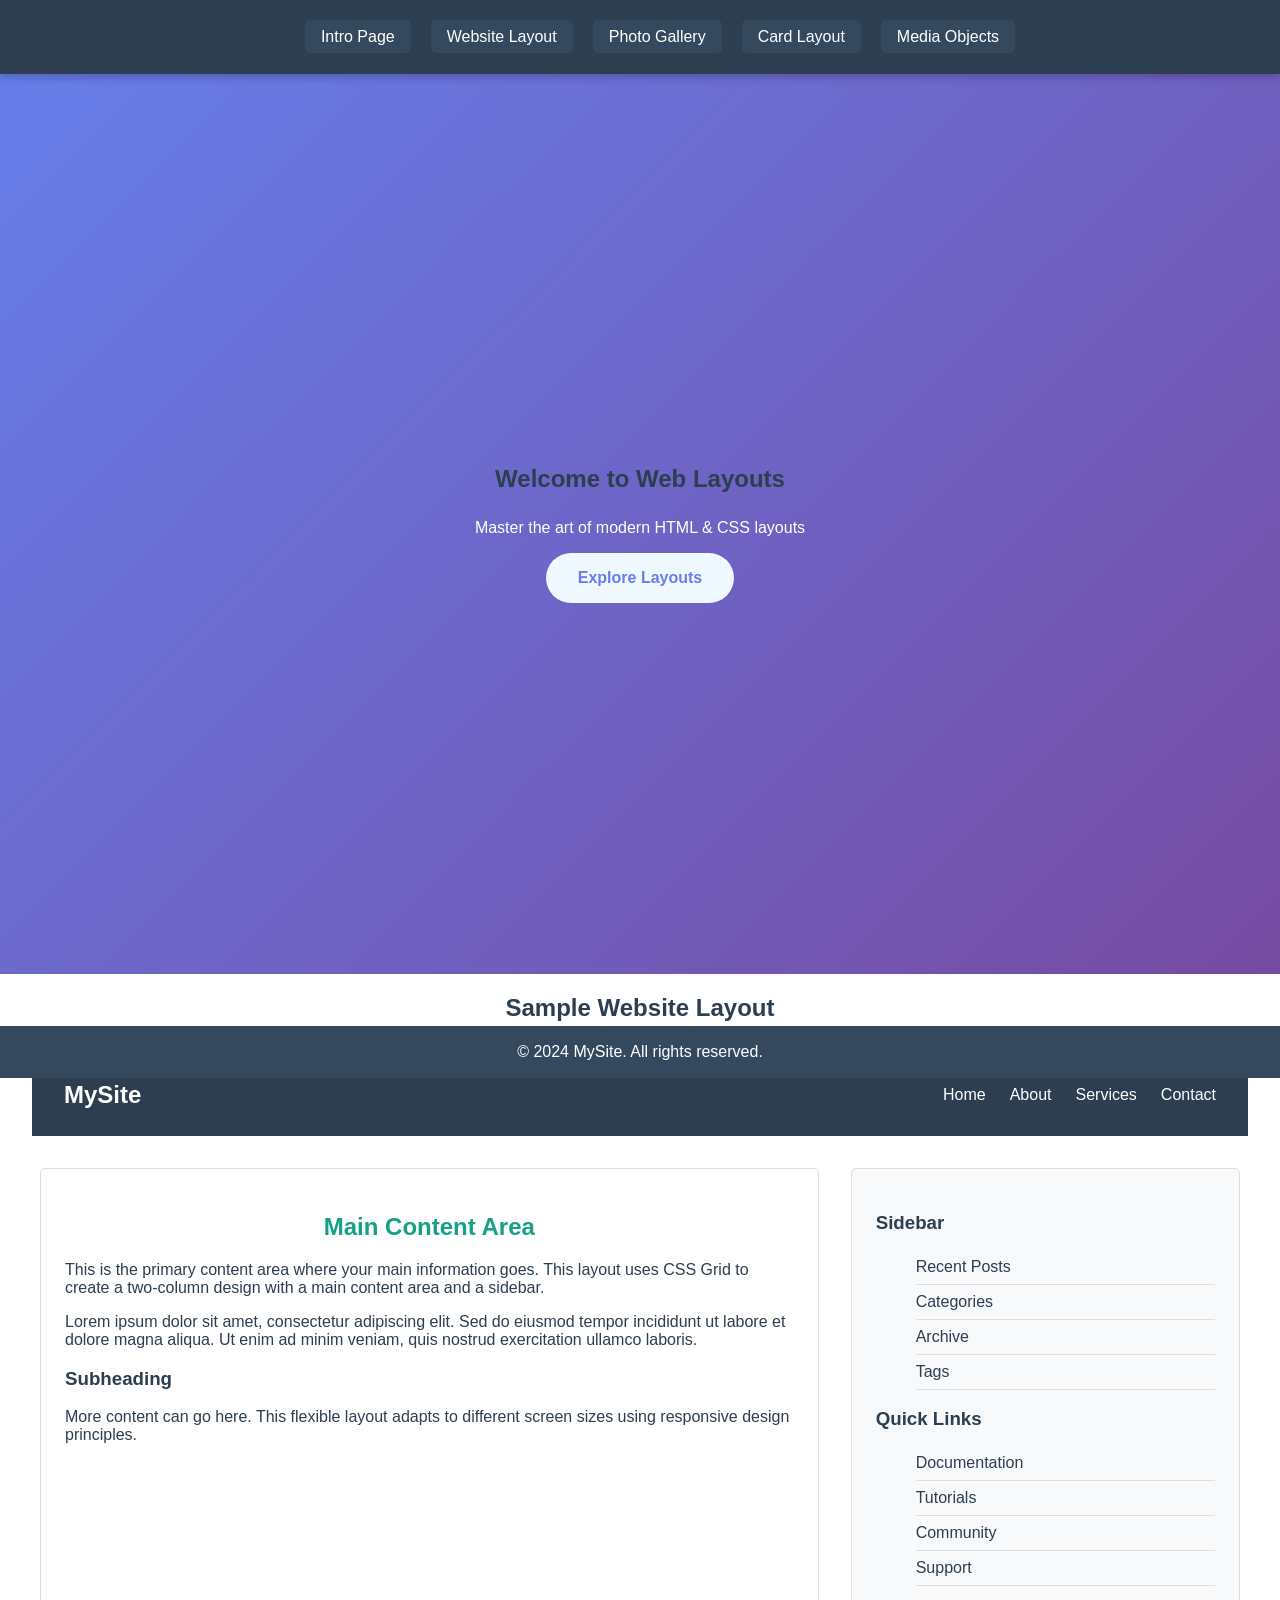
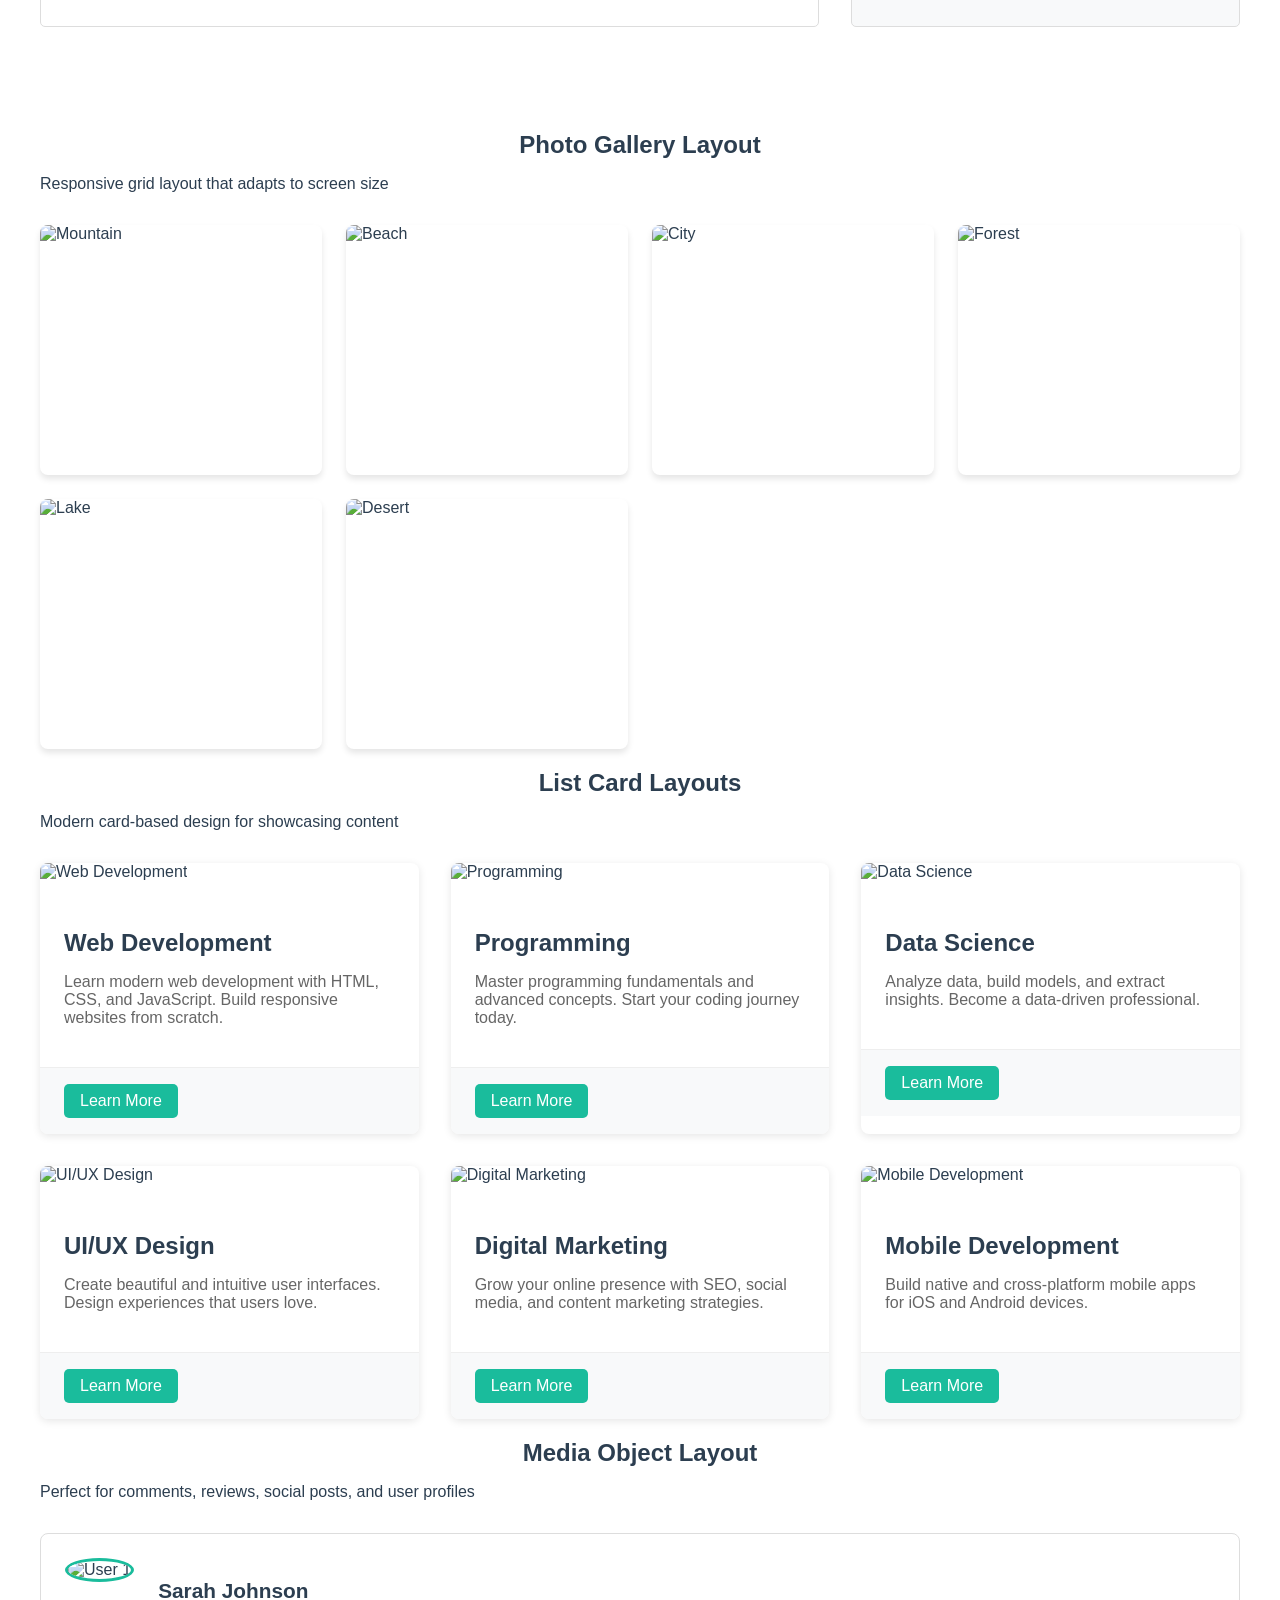
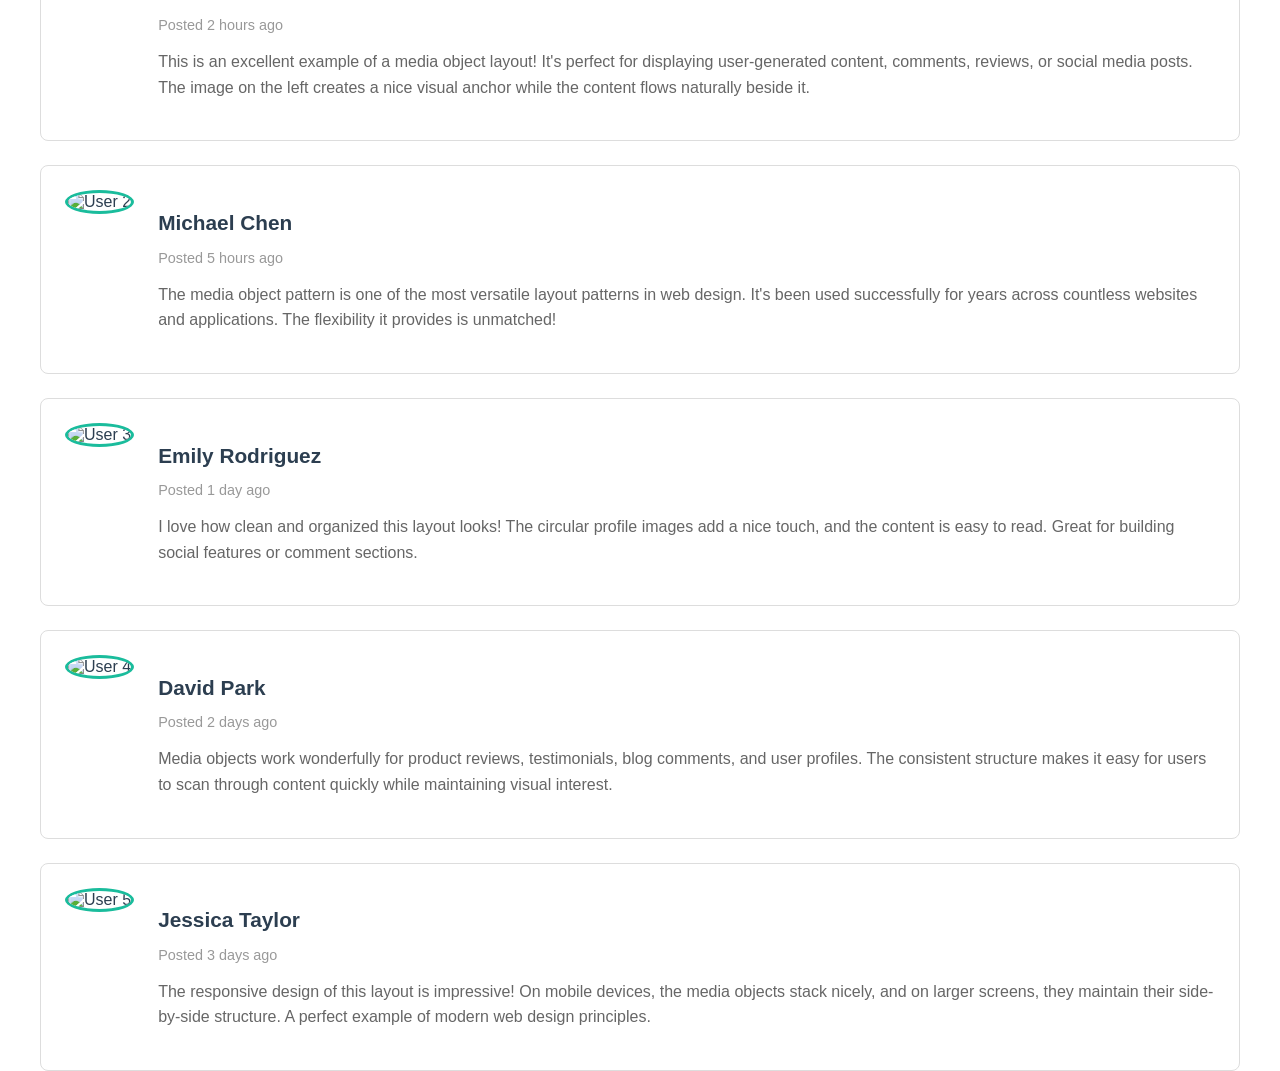
==== html/index.html @ 833ec226 "[Jay]: feat(ui): add initial index.html page" ====
<!DOCTYPE html>
<html lang="en">

<head>
    <meta charset="UTF-8">
    <meta name="viewport" content="width=device-width, initial-scale=1.0">
    <title>GEHYD</title>
    <link rel="stylesheet" href="../css/style.css">
</head>

<body>
    <nav class="navbar"> <!-- <div class="logo">GEHYD</div> -->
        <ul class="nav-links">
            <li><a href="#intro">Intro Page</a></li>
            <li><a href="#website">Website Layout</a></li>
            <li><a href="#gallery">Photo Gallery</a></li>
            <li><a href="#cards">Card Layout</a></li>
            <li><a href="#media">Media Objects</a></li>
        </ul>
    </nav> <!--1. For Intro. Page -->
    <section id="intro" class="intro">
        <h1>Welcome to Web Layouts</h1>
        <p>Master the art of modern HTML & CSS layouts</p> <a href="#website" class="btn">Explore Layouts</a>
    </section> <!--2. For Website Layout -->
    <section id="website" class="website-layout">
        <h1 class="sample-website-heading">Sample Website Layout</h1>
        <div class="site-header">
            <div class="container">
                <div class="logo">MySite</div>
                <nav>
                    <ul>
                        <li><a href="#home">Home</a></li>
                        <li><a href="#about">About</a></li>
                        <li><a href="#services">Services</a></li>
                        <li><a href="#contact">Contact</a></li>
                    </ul>
                </nav>
            </div>
        </div>
        <div class="container">
            <div class="layout-grid">
                <div class="main-content">
                    <h2>Main Content Area</h2>
                    <p>This is the primary content area where your main information goes. This layout uses CSS Grid to
                        create a two-column design with a main content area and a sidebar.</p>
                    <p>Lorem ipsum dolor sit amet, consectetur adipiscing elit. Sed do eiusmod tempor incididunt ut
                        labore et dolore magna aliqua. Ut enim ad minim veniam, quis nostrud exercitation ullamco
                        laboris.</p>
                    <h3>Subheading</h3>
                    <p>More content can go here. This flexible layout adapts to different screen sizes using responsive
                        design principles.</p>
                </div>
                <aside class="sidebar">
                    <h3>Sidebar</h3>
                    <ul>
                        <li>Recent Posts</li>
                        <li>Categories</li>
                        <li>Archive</li>
                        <li>Tags</li>
                    </ul>
                    <h3>Quick Links</h3>
                    <ul>
                        <li>Documentation</li>
                        <li>Tutorials</li>
                        <li>Community</li>
                        <li>Support</li>
                    </ul>
                </aside>
            </div>
        </div>
        <footer class="site-footer">
            <p>&copy; 2024 MySite. All rights reserved.</p>
        </footer>
    </section> <!-- 3. PHOTO GALLERY LAYOUT -->
    <section id="gallery">
        <div class="container">
            <h1>Photo Gallery Layout</h1>
            <p>Responsive grid layout that adapts to screen size</p>
            <div class="photo-gallery">
                <div class="gallery-item"> <img src="https://images.unsplash.com/photo-1506905925346-21bda4d32df4?w=500"
                        alt="Mountain">
                    <div class="gallery-overlay">
                        <h3>Mountain Peak</h3>
                        <p>Breathtaking views</p>
                    </div>
                </div>
                <div class="gallery-item"> <img src="https://images.unsplash.com/photo-1507525428034-b723cf961d3e?w=500"
                        alt="Beach">
                    <div class="gallery-overlay">
                        <h3>Beach Paradise</h3>
                        <p>Tropical escape</p>
                    </div>
                </div>
                <div class="gallery-item"> <img src="https://images.unsplash.com/photo-1511884642898-4c92249e20b6?w=500"
                        alt="City">
                    <div class="gallery-overlay">
                        <h3>City Lights</h3>
                        <p>Urban landscape</p>
                    </div>
                </div>
                <div class="gallery-item"> <img src="https://images.unsplash.com/photo-1441974231531-c6227db76b6e?w=500"
                        alt="Forest">
                    <div class="gallery-overlay">
                        <h3>Forest Trail</h3>
                        <p>Nature walk</p>
                    </div>
                </div>
                <div class="gallery-item"> <img src="https://images.unsplash.com/photo-1469474968028-56623f02e42e?w=500"
                        alt="Lake">
                    <div class="gallery-overlay">
                        <h3>Calm Lake</h3>
                        <p>Peaceful waters</p>
                    </div>
                </div>
                <div class="gallery-item"> <img src="https://images.unsplash.com/photo-1501785888041-af3ef285b470?w=500"
                        alt="Desert">
                    <div class="gallery-overlay">
                        <h3>Desert Sunset</h3>
                        <p>Golden hour</p>
                    </div>
                </div>
            </div>
        </div>
    </section> <!-- 4. LIST CARD LAYOUTS -->
    <section id="cards">
        <div class="container">
            <h1>List Card Layouts</h1>
            <p>Modern card-based design for showcasing content</p>
            <div class="card-list">
                <article class="card"> <img src="https://images.unsplash.com/photo-1498050108023-c5249f4df085?w=500"
                        class="card-image" alt="Web Development">
                    <div class="card-content">
                        <h3 class="card-title">Web Development</h3>
                        <p class="card-text">Learn modern web development with HTML, CSS, and JavaScript. Build
                            responsive websites from scratch.</p>
                    </div>
                    <div class="card-footer"> <a href="#" class="card-btn">Learn More</a> </div>
                </article>
                <article class="card"> <img src="https://images.unsplash.com/photo-1517694712202-14dd9538aa97?w=500"
                        class="card-image" alt="Programming">
                    <div class="card-content">
                        <h3 class="card-title">Programming</h3>
                        <p class="card-text">Master programming fundamentals and advanced concepts. Start your coding
                            journey today.</p>
                    </div>
                    <div class="card-footer"> <a href="#" class="card-btn">Learn More</a> </div>
                </article>
                <article class="card"> <img src="https://images.unsplash.com/photo-1460925895917-afdab827c52f?w=500"
                        class="card-image" alt="Data Science">
                    <div class="card-content">
                        <h3 class="card-title">Data Science</h3>
                        <p class="card-text">Analyze data, build models, and extract insights. Become a data-driven
                            professional.</p>
                    </div>
                    <div class="card-footer"> <a href="#" class="card-btn">Learn More</a> </div>
                </article>
                <article class="card"> <img src="https://images.unsplash.com/photo-1558655146-9f40138edfeb?w=500"
                        class="card-image" alt="UI/UX Design">
                    <div class="card-content">
                        <h3 class="card-title">UI/UX Design</h3>
                        <p class="card-text">Create beautiful and intuitive user interfaces. Design experiences that
                            users love.</p>
                    </div>
                    <div class="card-footer"> <a href="#" class="card-btn">Learn More</a> </div>
                </article>
                <article class="card"> <img src="https://images.unsplash.com/photo-1551288049-bebda4e38f71?w=500"
                        class="card-image" alt="Digital Marketing">
                    <div class="card-content">
                        <h3 class="card-title">Digital Marketing</h3>
                        <p class="card-text">Grow your online presence with SEO, social media, and content marketing
                            strategies.</p>
                    </div>
                    <div class="card-footer"> <a href="#" class="card-btn">Learn More</a> </div>
                </article>
                <article class="card"> <img src="https://images.unsplash.com/photo-1516321318423-f06f85e504b3?w=500"
                        class="card-image" alt="Mobile Development">
                    <div class="card-content">
                        <h3 class="card-title">Mobile Development</h3>
                        <p class="card-text">Build native and cross-platform mobile apps for iOS and Android devices.
                        </p>
                    </div>
                    <div class="card-footer"> <a href="#" class="card-btn">Learn More</a> </div>
                </article>
            </div>
        </div>
    </section> <!-- 5. MEDIA OBJECT LAYOUT -->
    <section id="media">
        <div class="container">
            <h1>Media Object Layout</h1>
            <p>Perfect for comments, reviews, social posts, and user profiles</p>
            <div class="media-object-list">
                <article class="media-object">
                    <div class="media-left"> <img src="https://i.pravatar.cc/100?img=1" alt="User 1"> </div>
                    <div class="media-body">
                        <h3 class="media-heading">Sarah Johnson</h3>
                        <p class="media-meta">Posted 2 hours ago</p>
                        <p class="media-text">This is an excellent example of a media object layout! It's perfect for
                            displaying user-generated content, comments, reviews, or social media posts. The image on
                            the left creates a nice visual anchor while the content flows naturally beside it.</p>
                    </div>
                </article>
                <article class="media-object">
                    <div class="media-left"> <img src="https://i.pravatar.cc/100?img=2" alt="User 2"> </div>
                    <div class="media-body">
                        <h3 class="media-heading">Michael Chen</h3>
                        <p class="media-meta">Posted 5 hours ago</p>
                        <p class="media-text">The media object pattern is one of the most versatile layout patterns in
                            web design. It's been used successfully for years across countless websites and
                            applications. The flexibility it provides is unmatched!</p>
                    </div>
                </article>
                <article class="media-object">
                    <div class="media-left"> <img src="https://i.pravatar.cc/100?img=3" alt="User 3"> </div>
                    <div class="media-body">
                        <h3 class="media-heading">Emily Rodriguez</h3>
                        <p class="media-meta">Posted 1 day ago</p>
                        <p class="media-text">I love how clean and organized this layout looks! The circular profile
                            images add a nice touch, and the content is easy to read. Great for building social features
                            or comment sections.</p>
                    </div>
                </article>
                <article class="media-object">
                    <div class="media-left"> <img src="https://i.pravatar.cc/100?img=4" alt="User 4"> </div>
                    <div class="media-body">
                        <h3 class="media-heading">David Park</h3>
                        <p class="media-meta">Posted 2 days ago</p>
                        <p class="media-text">Media objects work wonderfully for product reviews, testimonials, blog
                            comments, and user profiles. The consistent structure makes it easy for users to scan
                            through content quickly while maintaining visual interest.</p>
                    </div>
                </article>
                <article class="media-object">
                    <div class="media-left"> <img src="https://i.pravatar.cc/100?img=5" alt="User 5"> </div>
                    <div class="media-body">
                        <h3 class="media-heading">Jessica Taylor</h3>
                        <p class="media-meta">Posted 3 days ago</p>
                        <p class="media-text">The responsive design of this layout is impressive! On mobile devices, the
                            media objects stack nicely, and on larger screens, they maintain their side-by-side
                            structure. A perfect example of modern web design principles.</p>
                    </div>
                </article>
            </div>
        </div>
    </section>
</body>

</html>
---- css/style.css ----
/* Global styles */
body {
    font-family: 'Segoe UI', Arial, sans-serif;
    margin: 0;
    /* background: linear-gradient(-45deg, #3498db, #9b59b6, #f39c12, #2ecc71); */
    background-size: 400% 400%;
    animation: gradientBG 12s ease infinite;
    color: #2c3e50;
}

@keyframes gradientBG {
    0% {
        background-position: 0% 50%;
    }

    50% {
        background-position: 100% 50%;
    }

    100% {
        background-position: 0% 50%;
    }
}

/* Animate headings */
h1 {
    animation: slideIn 2s ease-in-out;
    color: #2c3e50;
    text-align: center;
    margin-bottom: 10px;
}

h2 {
    animation: fadeIn 3s ease-in;
    color: #16a085;
    text-align: center;
    margin-bottom: 20px;
}

@keyframes slideIn {
    from {
        transform: translateX(-100%);
        opacity: 0;
    }

    to {
        transform: translateX(0);
        opacity: 1;
    }
}

@keyframes fadeIn {
    from {
        opacity: 0;
    }

    to {
        opacity: 1;
    }
}

*/

/* Highlighted span glow */
span {
    animation: glow 2s infinite alternate;
}


/* Navbar container */
.navbar {
    display: flex;
    justify-content: center;
    align-items: center;
    background: #2c3e50;
    padding: 12px 20px;
    color: white;
    position: sticky;
    top: 0;
    z-index: 1000;
    box-shadow: 0 4px 8px rgba(0, 0, 0, 0.2);
}


/* Navigation links */
.nav-links {
    list-style: none;
    display: flex;
    gap: 20px;
}

.nav-links li a {
    text-decoration: none;
    color: white;
    font-weight: 500;
    transition: color 0.3s ease, transform 0.3s ease;
}

.navbar a {
    color: white;
    text-decoration: none;
    padding: 0.5rem 1rem;
    background: #34495e;
    border-radius: 5px;
    transition: background 0.3s;
}


.nav-links li a:hover {
    color: #282827;
    background: #1abc9c;
    transform: scale(1.1);
}


/* Responsive design */
@media (max-width: 768px) {
    .nav-links {
        display: none;
        flex-direction: column;
        background: #2c3e50;
        position: absolute;
        top: 60px;
        right: 20px;
        padding: 10px;
        border-radius: 8px;
        box-shadow: 0 4px 8px rgba(0, 0, 0, 0.3);
    }

    .nav-links.active {
        display: flex;
    }

    .hamburger {
        display: block;
    }
}

/* For intro-page */
.intro {
    background: linear-gradient(135deg, #667eea 0%, #764ba2 100%);
    color: white;
    display: flex;
    flex-direction: column;
    justify-content: center;
    align-items: center;
    text-align: center;
    min-height: 100vh;
}

.intro .btn {
    color: #667eea;
    padding: 1rem 2rem;
    font-weight: bold;
    text-decoration: none;
    border-radius: 50px;
    transition: transform 0.3s;
    animation: fadeInUp 1.5s;
    background-color: aliceblue;
}

.intro .btn:hover {
    transform: scale(1.1);
}

@keyframes fadeInDown {
    from {
        opacity: 0;
        transform: translateY(-20px);
    }

    to {
        opacity: 1;
        transform: translateY(0);
    }
}

@keyframes fadeInUp {
    from {
        opacity: 0;
        transform: translateY(20px);
    }

    to {
        opacity: 1;
        transform: translateY(0);
    }
}



/* For Website Layout  */
.website-layout {
    background: white;
}

.site-header {
    background: #2c3e50;
    color: white;
    padding: 1rem;
    margin: 2rem;
}

.site-header .container {
    display: flex;
    justify-content: space-between;
    align-items: center;
    max-width: 1200px;
    margin: 0 auto;
}

.site-header .logo {
    font-size: 1.5rem;
    font-weight: bold;
}

.site-header nav ul {
    list-style: none;
    display: flex;
    gap: 1.5rem;
}

.site-header nav a {
    color: white;
    text-decoration: none;
}

.site-header nav a:hover {
    color: #1abc9c;
}

.container {
    max-width: 1200px;
    margin: 0 auto;
    padding: 0 1rem;
}

.layout-grid {
    display: grid;
    grid-template-columns: 2fr 1fr;
    gap: 2rem;
    margin-bottom: 2rem;
}

.main-content {
    background: white;
    padding: 1.5rem;
    border: 1px solid #ddd;
    border-radius: 5px;
}

.sidebar {
    background: #f8f9fa;
    padding: 1.5rem;
    border: 1px solid #ddd;
    border-radius: 5px;
}

.sidebar h3 {
    margin-bottom: 1rem;
    color: #2c3e50;
}

.sidebar ul {
    list-style: none;
}

.sidebar li {
    padding: 0.5rem 0;
    border-bottom: 1px solid #ddd;
}

.site-footer {
    background: #34495e;
    color: white;
    padding: 1px;
    bottom: 0;
    position: sticky;
    text-align: center;
    margin-top: 2rem;
}



/* 3. PHOTO GALLERY LAYOUT */
.photo-gallery {
    display: grid;
    grid-template-columns: repeat(auto-fit, minmax(250px, 1fr));
    gap: 1.5rem;
    margin-top: 2rem;
}

.gallery-item {
    position: relative;
    overflow: hidden;
    border-radius: 8px;
    box-shadow: 0 4px 6px rgba(0, 0, 0, 0.1);
    transition: transform 0.3s;
}

.gallery-item:hover {
    transform: translateY(-5px);
    box-shadow: 0 8px 12px rgba(0, 0, 0, 0.2);
}

.gallery-item img {
    width: 100%;
    height: 250px;
    object-fit: cover;
    display: block;
}

.gallery-overlay {
    position: absolute;
    bottom: 0;
    left: 0;
    right: 0;
    background: linear-gradient(to top, rgba(0, 0, 0, 0.8), transparent);
    color: white;
    padding: 1rem;
    transform: translateY(100%);
    transition: transform 0.3s;
}

.gallery-item:hover .gallery-overlay {
    transform: translateY(0);
}

/* 4. LIST CARD LAYOUTS */

.card-list {
    display: grid;
    grid-template-columns: repeat(auto-fit, minmax(300px, 1fr));
    gap: 2rem;
    margin-top: 2rem;
}

.card {
    background: white;
    border-radius: 8px;
    overflow: hidden;
    box-shadow: 0 2px 8px rgba(0, 0, 0, 0.1);
    transition: all 0.3s;
}

.card:hover {
    box-shadow: 0 8px 16px rgba(0, 0, 0, 0.2);
    transform: translateY(-5px);
}

.card-image {
    width: 100%;
    height: 200px;
    object-fit: cover;
}

.card-content {
    padding: 1.5rem;
}

.card-title {
    font-size: 1.5rem;
    margin-bottom: 0.5rem;
    color: #2c3e50;
}

.card-text {
    color: #666;
    margin-bottom: 1rem;
}

.card-footer {
    padding: 1rem 1.5rem;
    background: #f8f9fa;
    border-top: 1px solid #eee;
}

.card-btn {
    display: inline-block;
    padding: 0.5rem 1rem;
    background: #1abc9c;
    color: white;
    text-decoration: none;
    border-radius: 5px;
    transition: background 0.3s;
}

.card-btn:hover {
    background: #16a085;
}

/* 5. MEDIA OBJECT LAYOUT */
.media-object-list {
    display: flex;
    flex-direction: column;
    gap: 1.5rem;
    margin-top: 2rem;
}

.media-object {
    display: flex;
    gap: 1.5rem;
    padding: 1.5rem;
    background: white;
    border: 1px solid #ddd;
    border-radius: 8px;
    transition: all 0.3s;
}

.media-object:hover {
    box-shadow: 0 4px 12px rgba(0, 0, 0, 0.1);
}

.media-left {
    flex-shrink: 0;
}

.media-left img {
    width: 100px;
    height: 100px;
    object-fit: cover;
    border-radius: 50%;
    border: 3px solid #1abc9c;
}

.media-body {
    flex: 1;
}

.media-heading {
    font-size: 1.3rem;
    margin-bottom: 0.5rem;
    color: #2c3e50;
}

.media-meta {
    color: #999;
    font-size: 0.9rem;
    margin-bottom: 0.5rem;
}

.media-text {
    color: #666;
    line-height: 1.6;
}

/* Responsive Design */
@media (max-width: 768px) {
    .layout-grid {
        grid-template-columns: 1fr;
    }

    .site-header .container {
        flex-direction: column;
        gap: 1rem;
    }

    .site-header nav ul {
        flex-direction: column;
        gap: 0.5rem;
    }

    .intro-page h1 {
        font-size: 2rem;
    }

    .intro-page p {
        font-size: 1.2rem;
    }

    .media-object {
        flex-direction: column;
    }

    .media-left img {
        width: 80px;
        height: 80px;
    }
}
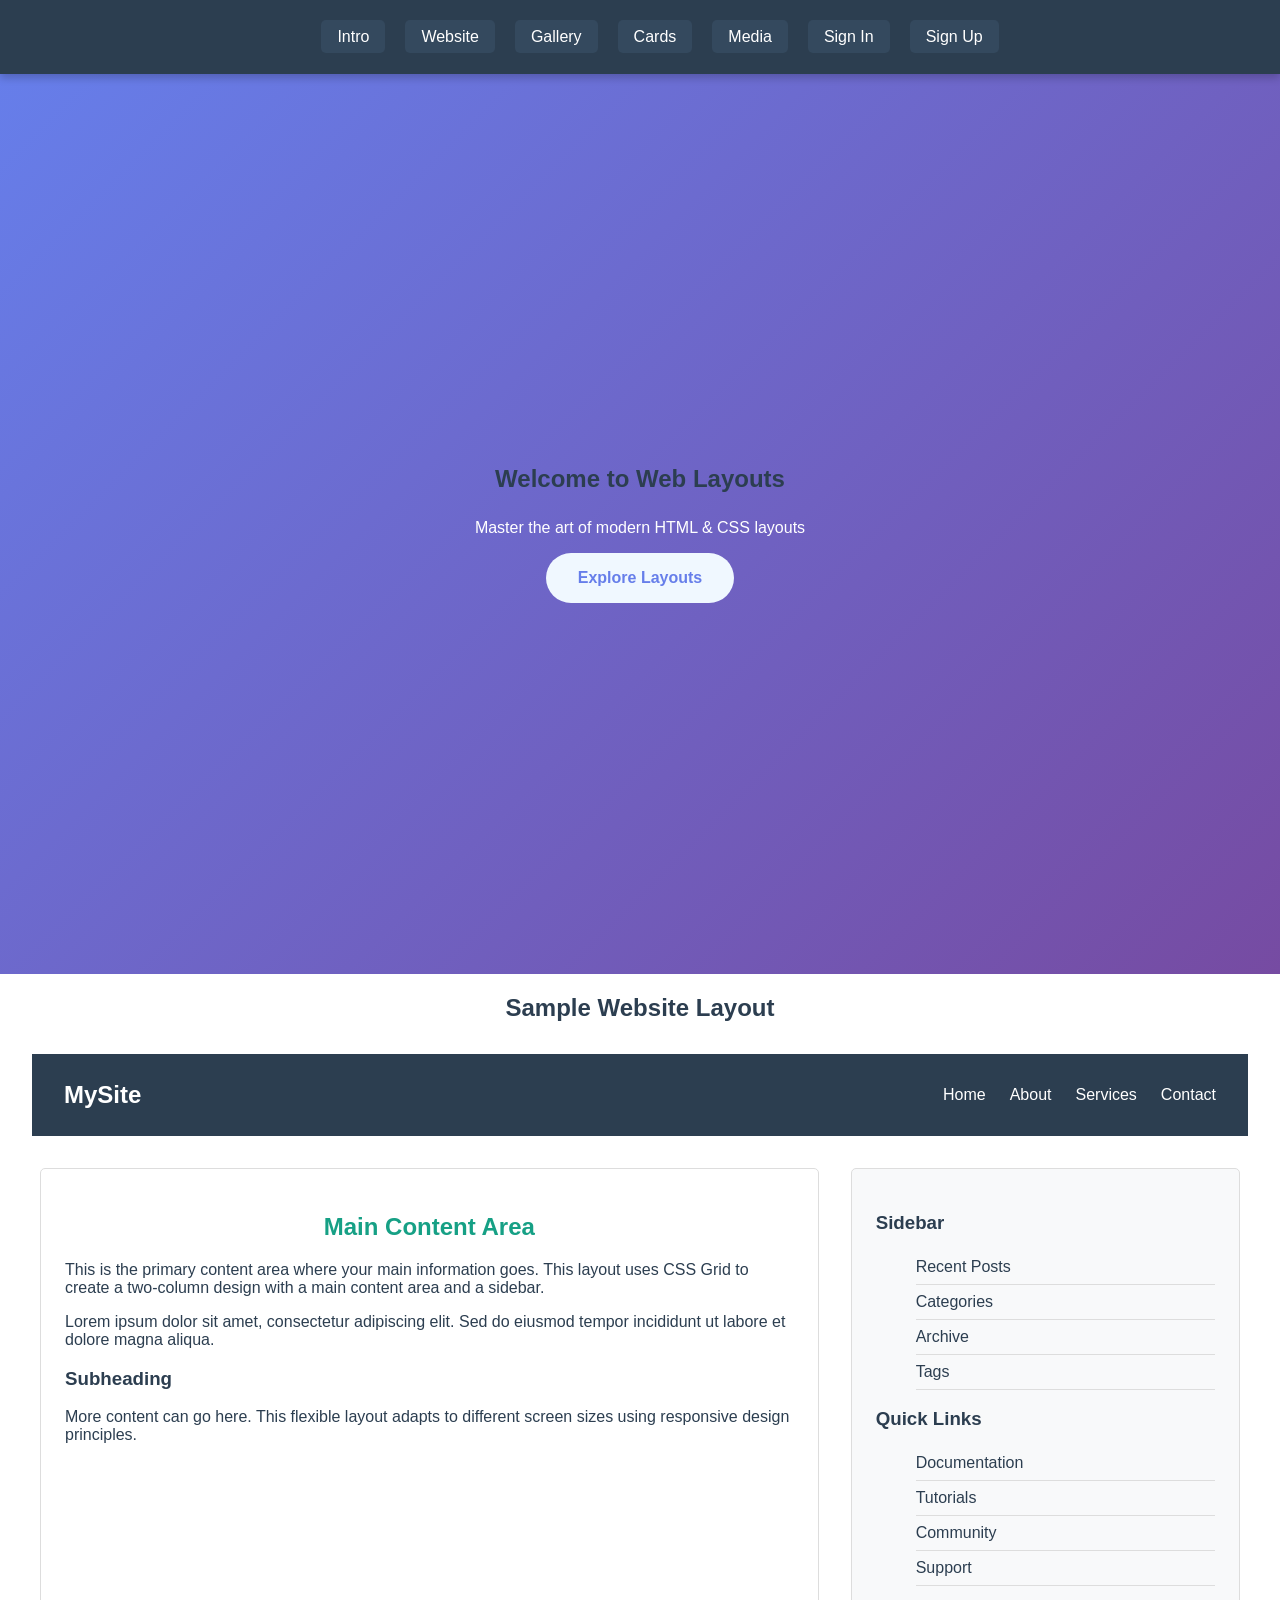
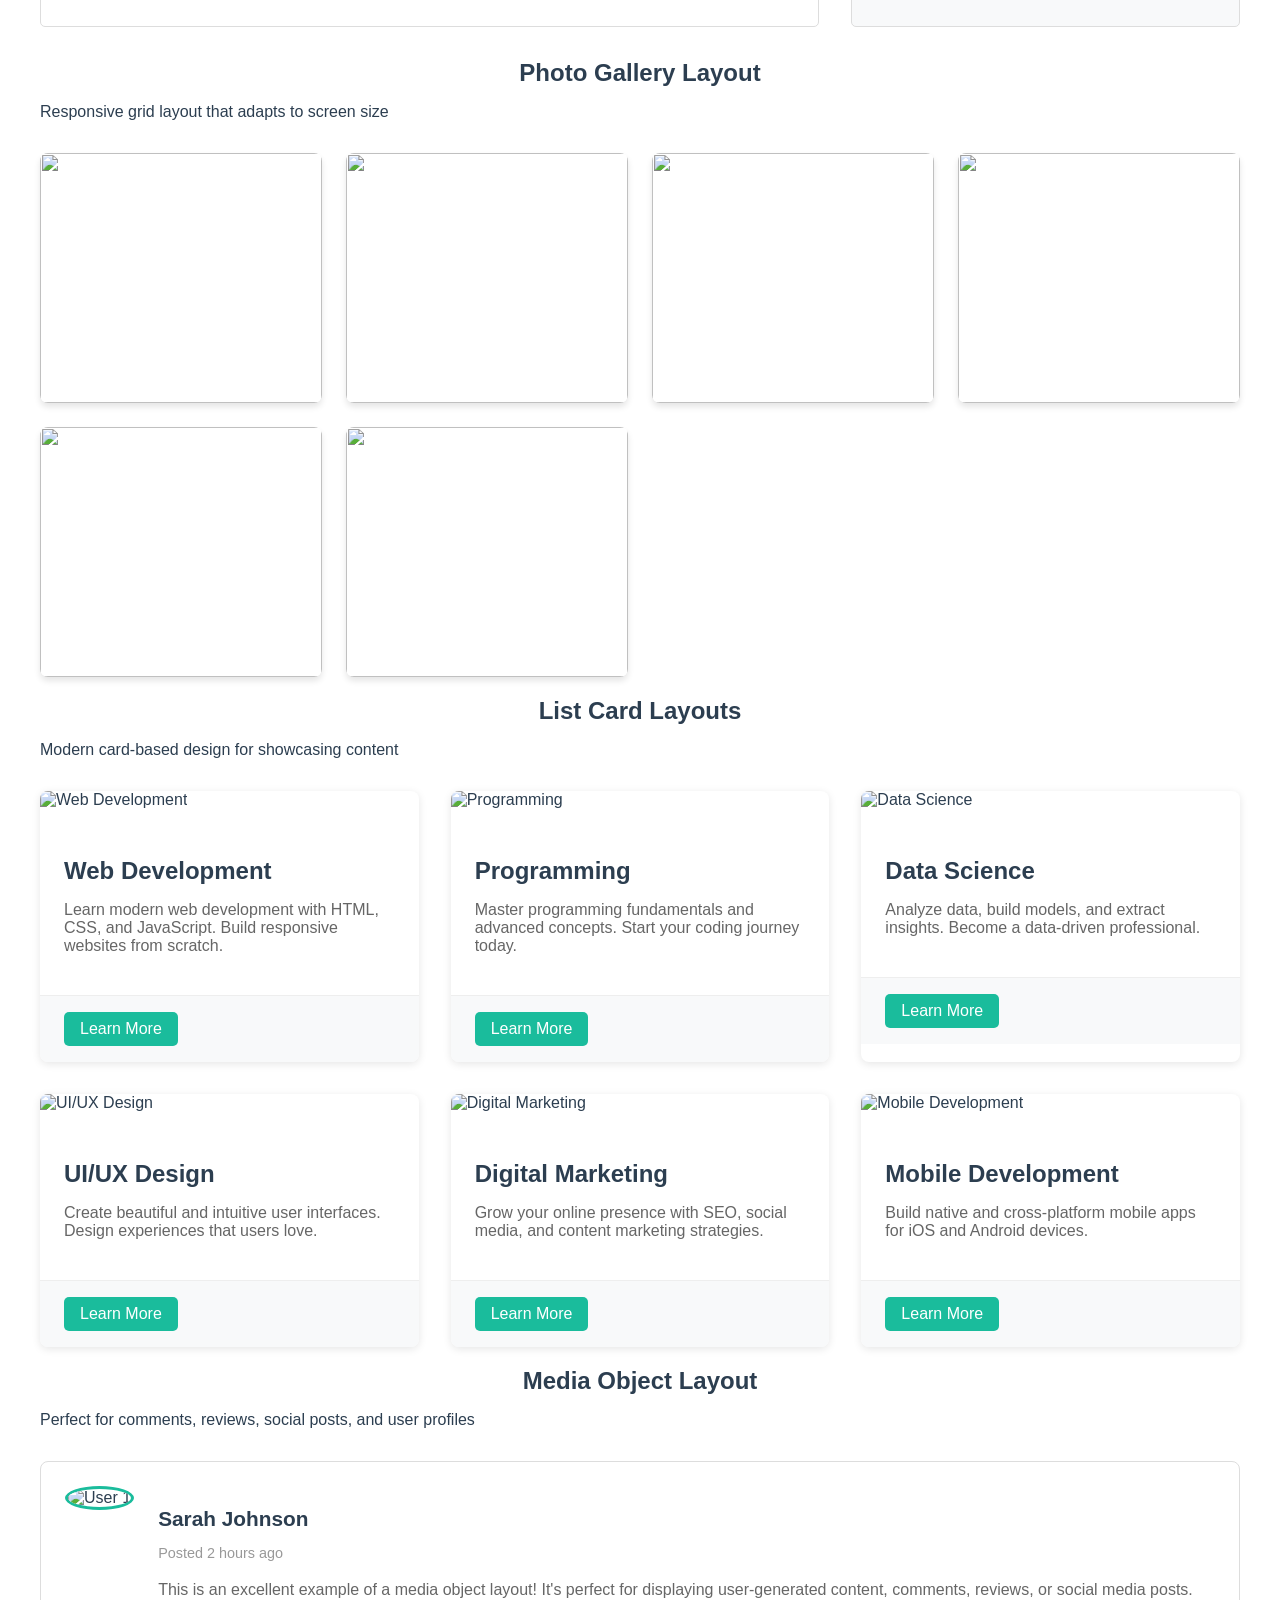
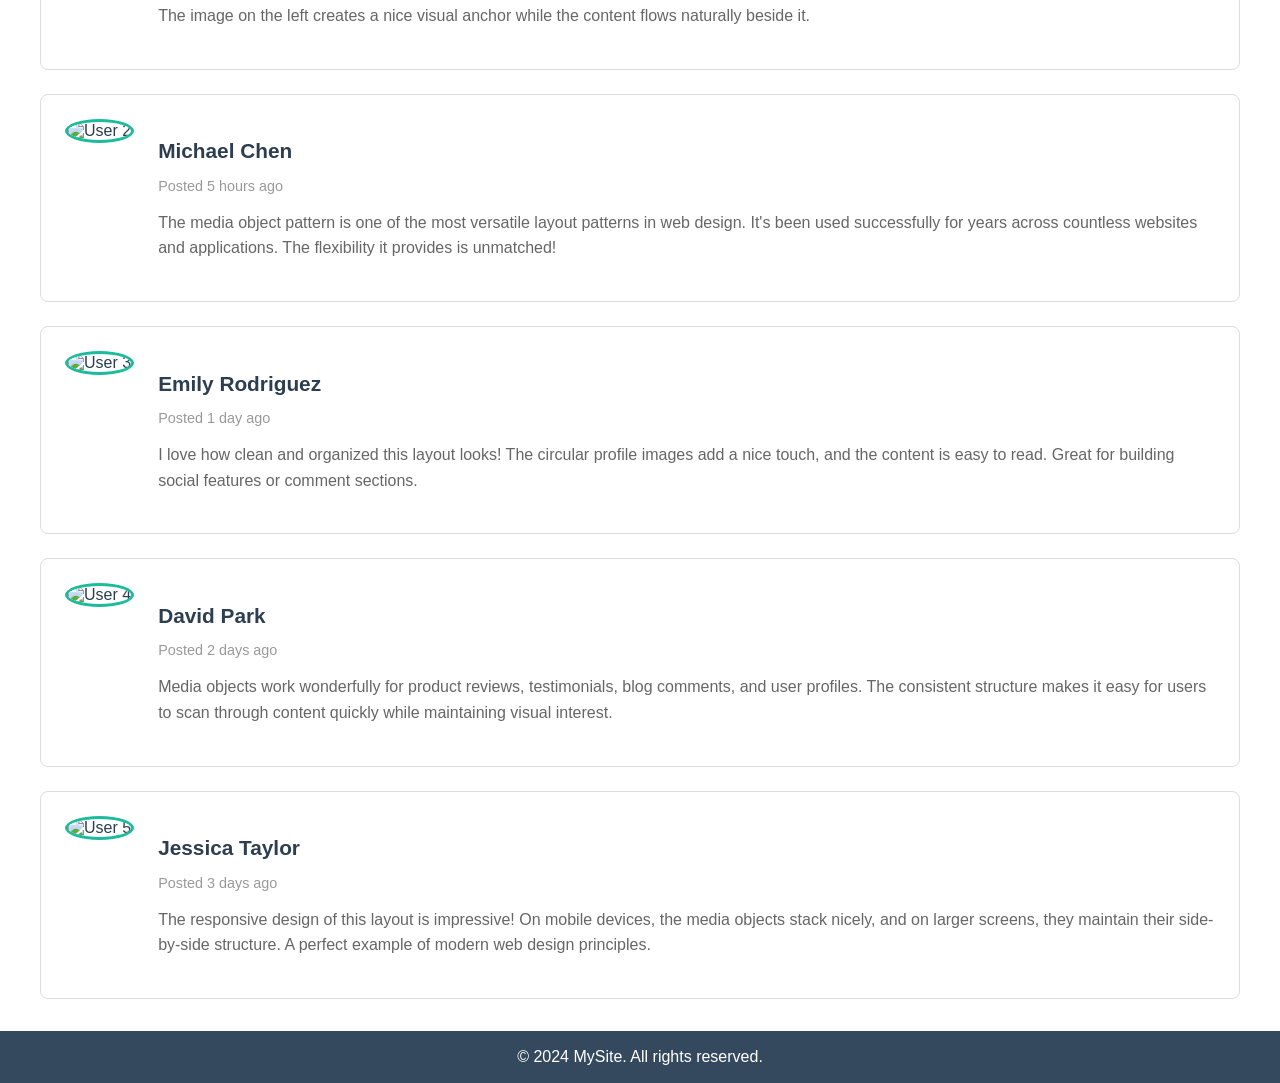
==== commit 4877ee28: "[Jay]: refactor: update index.html to use component includes" ====
--- a/html/index.html
+++ b/html/index.html
@@ -1,247 +1,19 @@
 <!DOCTYPE html>
 <html lang="en">
-
 <head>
-    <meta charset="UTF-8">
-    <meta name="viewport" content="width=device-width, initial-scale=1.0">
-    <title>GEHYD</title>
-    <link rel="stylesheet" href="../css/style.css">
+  <meta charset="UTF-8" />
+  <title>GEHYD</title>
+  <link rel="stylesheet" href="../css/style.css" />
+  <script defer src="../javascript/include.js"></script>
 </head>
 
 <body>
-    <nav class="navbar"> <!-- <div class="logo">GEHYD</div> -->
-        <ul class="nav-links">
-            <li><a href="#intro">Intro Page</a></li>
-            <li><a href="#website">Website Layout</a></li>
-            <li><a href="#gallery">Photo Gallery</a></li>
-            <li><a href="#cards">Card Layout</a></li>
-            <li><a href="#media">Media Objects</a></li>
-        </ul>
-    </nav> <!--1. For Intro. Page -->
-    <section id="intro" class="intro">
-        <h1>Welcome to Web Layouts</h1>
-        <p>Master the art of modern HTML & CSS layouts</p> <a href="#website" class="btn">Explore Layouts</a>
-    </section> <!--2. For Website Layout -->
-    <section id="website" class="website-layout">
-        <h1 class="sample-website-heading">Sample Website Layout</h1>
-        <div class="site-header">
-            <div class="container">
-                <div class="logo">MySite</div>
-                <nav>
-                    <ul>
-                        <li><a href="#home">Home</a></li>
-                        <li><a href="#about">About</a></li>
-                        <li><a href="#services">Services</a></li>
-                        <li><a href="#contact">Contact</a></li>
-                    </ul>
-                </nav>
-            </div>
-        </div>
-        <div class="container">
-            <div class="layout-grid">
-                <div class="main-content">
-                    <h2>Main Content Area</h2>
-                    <p>This is the primary content area where your main information goes. This layout uses CSS Grid to
-                        create a two-column design with a main content area and a sidebar.</p>
-                    <p>Lorem ipsum dolor sit amet, consectetur adipiscing elit. Sed do eiusmod tempor incididunt ut
-                        labore et dolore magna aliqua. Ut enim ad minim veniam, quis nostrud exercitation ullamco
-                        laboris.</p>
-                    <h3>Subheading</h3>
-                    <p>More content can go here. This flexible layout adapts to different screen sizes using responsive
-                        design principles.</p>
-                </div>
-                <aside class="sidebar">
-                    <h3>Sidebar</h3>
-                    <ul>
-                        <li>Recent Posts</li>
-                        <li>Categories</li>
-                        <li>Archive</li>
-                        <li>Tags</li>
-                    </ul>
-                    <h3>Quick Links</h3>
-                    <ul>
-                        <li>Documentation</li>
-                        <li>Tutorials</li>
-                        <li>Community</li>
-                        <li>Support</li>
-                    </ul>
-                </aside>
-            </div>
-        </div>
-        <footer class="site-footer">
-            <p>&copy; 2024 MySite. All rights reserved.</p>
-        </footer>
-    </section> <!-- 3. PHOTO GALLERY LAYOUT -->
-    <section id="gallery">
-        <div class="container">
-            <h1>Photo Gallery Layout</h1>
-            <p>Responsive grid layout that adapts to screen size</p>
-            <div class="photo-gallery">
-                <div class="gallery-item"> <img src="https://images.unsplash.com/photo-1506905925346-21bda4d32df4?w=500"
-                        alt="Mountain">
-                    <div class="gallery-overlay">
-                        <h3>Mountain Peak</h3>
-                        <p>Breathtaking views</p>
-                    </div>
-                </div>
-                <div class="gallery-item"> <img src="https://images.unsplash.com/photo-1507525428034-b723cf961d3e?w=500"
-                        alt="Beach">
-                    <div class="gallery-overlay">
-                        <h3>Beach Paradise</h3>
-                        <p>Tropical escape</p>
-                    </div>
-                </div>
-                <div class="gallery-item"> <img src="https://images.unsplash.com/photo-1511884642898-4c92249e20b6?w=500"
-                        alt="City">
-                    <div class="gallery-overlay">
-                        <h3>City Lights</h3>
-                        <p>Urban landscape</p>
-                    </div>
-                </div>
-                <div class="gallery-item"> <img src="https://images.unsplash.com/photo-1441974231531-c6227db76b6e?w=500"
-                        alt="Forest">
-                    <div class="gallery-overlay">
-                        <h3>Forest Trail</h3>
-                        <p>Nature walk</p>
-                    </div>
-                </div>
-                <div class="gallery-item"> <img src="https://images.unsplash.com/photo-1469474968028-56623f02e42e?w=500"
-                        alt="Lake">
-                    <div class="gallery-overlay">
-                        <h3>Calm Lake</h3>
-                        <p>Peaceful waters</p>
-                    </div>
-                </div>
-                <div class="gallery-item"> <img src="https://images.unsplash.com/photo-1501785888041-af3ef285b470?w=500"
-                        alt="Desert">
-                    <div class="gallery-overlay">
-                        <h3>Desert Sunset</h3>
-                        <p>Golden hour</p>
-                    </div>
-                </div>
-            </div>
-        </div>
-    </section> <!-- 4. LIST CARD LAYOUTS -->
-    <section id="cards">
-        <div class="container">
-            <h1>List Card Layouts</h1>
-            <p>Modern card-based design for showcasing content</p>
-            <div class="card-list">
-                <article class="card"> <img src="https://images.unsplash.com/photo-1498050108023-c5249f4df085?w=500"
-                        class="card-image" alt="Web Development">
-                    <div class="card-content">
-                        <h3 class="card-title">Web Development</h3>
-                        <p class="card-text">Learn modern web development with HTML, CSS, and JavaScript. Build
-                            responsive websites from scratch.</p>
-                    </div>
-                    <div class="card-footer"> <a href="#" class="card-btn">Learn More</a> </div>
-                </article>
-                <article class="card"> <img src="https://images.unsplash.com/photo-1517694712202-14dd9538aa97?w=500"
-                        class="card-image" alt="Programming">
-                    <div class="card-content">
-                        <h3 class="card-title">Programming</h3>
-                        <p class="card-text">Master programming fundamentals and advanced concepts. Start your coding
-                            journey today.</p>
-                    </div>
-                    <div class="card-footer"> <a href="#" class="card-btn">Learn More</a> </div>
-                </article>
-                <article class="card"> <img src="https://images.unsplash.com/photo-1460925895917-afdab827c52f?w=500"
-                        class="card-image" alt="Data Science">
-                    <div class="card-content">
-                        <h3 class="card-title">Data Science</h3>
-                        <p class="card-text">Analyze data, build models, and extract insights. Become a data-driven
-                            professional.</p>
-                    </div>
-                    <div class="card-footer"> <a href="#" class="card-btn">Learn More</a> </div>
-                </article>
-                <article class="card"> <img src="https://images.unsplash.com/photo-1558655146-9f40138edfeb?w=500"
-                        class="card-image" alt="UI/UX Design">
-                    <div class="card-content">
-                        <h3 class="card-title">UI/UX Design</h3>
-                        <p class="card-text">Create beautiful and intuitive user interfaces. Design experiences that
-                            users love.</p>
-                    </div>
-                    <div class="card-footer"> <a href="#" class="card-btn">Learn More</a> </div>
-                </article>
-                <article class="card"> <img src="https://images.unsplash.com/photo-1551288049-bebda4e38f71?w=500"
-                        class="card-image" alt="Digital Marketing">
-                    <div class="card-content">
-                        <h3 class="card-title">Digital Marketing</h3>
-                        <p class="card-text">Grow your online presence with SEO, social media, and content marketing
-                            strategies.</p>
-                    </div>
-                    <div class="card-footer"> <a href="#" class="card-btn">Learn More</a> </div>
-                </article>
-                <article class="card"> <img src="https://images.unsplash.com/photo-1516321318423-f06f85e504b3?w=500"
-                        class="card-image" alt="Mobile Development">
-                    <div class="card-content">
-                        <h3 class="card-title">Mobile Development</h3>
-                        <p class="card-text">Build native and cross-platform mobile apps for iOS and Android devices.
-                        </p>
-                    </div>
-                    <div class="card-footer"> <a href="#" class="card-btn">Learn More</a> </div>
-                </article>
-            </div>
-        </div>
-    </section> <!-- 5. MEDIA OBJECT LAYOUT -->
-    <section id="media">
-        <div class="container">
-            <h1>Media Object Layout</h1>
-            <p>Perfect for comments, reviews, social posts, and user profiles</p>
-            <div class="media-object-list">
-                <article class="media-object">
-                    <div class="media-left"> <img src="https://i.pravatar.cc/100?img=1" alt="User 1"> </div>
-                    <div class="media-body">
-                        <h3 class="media-heading">Sarah Johnson</h3>
-                        <p class="media-meta">Posted 2 hours ago</p>
-                        <p class="media-text">This is an excellent example of a media object layout! It's perfect for
-                            displaying user-generated content, comments, reviews, or social media posts. The image on
-                            the left creates a nice visual anchor while the content flows naturally beside it.</p>
-                    </div>
-                </article>
-                <article class="media-object">
-                    <div class="media-left"> <img src="https://i.pravatar.cc/100?img=2" alt="User 2"> </div>
-                    <div class="media-body">
-                        <h3 class="media-heading">Michael Chen</h3>
-                        <p class="media-meta">Posted 5 hours ago</p>
-                        <p class="media-text">The media object pattern is one of the most versatile layout patterns in
-                            web design. It's been used successfully for years across countless websites and
-                            applications. The flexibility it provides is unmatched!</p>
-                    </div>
-                </article>
-                <article class="media-object">
-                    <div class="media-left"> <img src="https://i.pravatar.cc/100?img=3" alt="User 3"> </div>
-                    <div class="media-body">
-                        <h3 class="media-heading">Emily Rodriguez</h3>
-                        <p class="media-meta">Posted 1 day ago</p>
-                        <p class="media-text">I love how clean and organized this layout looks! The circular profile
-                            images add a nice touch, and the content is easy to read. Great for building social features
-                            or comment sections.</p>
-                    </div>
-                </article>
-                <article class="media-object">
-                    <div class="media-left"> <img src="https://i.pravatar.cc/100?img=4" alt="User 4"> </div>
-                    <div class="media-body">
-                        <h3 class="media-heading">David Park</h3>
-                        <p class="media-meta">Posted 2 days ago</p>
-                        <p class="media-text">Media objects work wonderfully for product reviews, testimonials, blog
-                            comments, and user profiles. The consistent structure makes it easy for users to scan
-                            through content quickly while maintaining visual interest.</p>
-                    </div>
-                </article>
-                <article class="media-object">
-                    <div class="media-left"> <img src="https://i.pravatar.cc/100?img=5" alt="User 5"> </div>
-                    <div class="media-body">
-                        <h3 class="media-heading">Jessica Taylor</h3>
-                        <p class="media-meta">Posted 3 days ago</p>
-                        <p class="media-text">The responsive design of this layout is impressive! On mobile devices, the
-                            media objects stack nicely, and on larger screens, they maintain their side-by-side
-                            structure. A perfect example of modern web design principles.</p>
-                    </div>
-                </article>
-            </div>
-        </div>
-    </section>
+  <div data-include="components/navbar.html"></div>
+  <div data-include="components/intro.html"></div>
+  <div data-include="components/website-layout.html"></div>
+  <div data-include="components/gallery.html"></div>
+  <div data-include="components/cards.html"></div>
+  <div data-include="components/media.html"></div>
+  <div data-include="components/footer.html"></div>
 </body>
-
-</html>+</html>
--- a/css/style.css
+++ b/css/style.css
@@ -476,4 +476,130 @@
         width: 80px;
         height: 80px;
     }
-}+}
+
+
+/* ===== Global Auth Background ===== */
+body.auth {
+  min-height: 100vh;
+  display: flex;
+  justify-content: center;
+  align-items: center;
+  background: linear-gradient(180deg, #5b3fa7, #4fd1c5);
+  font-family: Arial, sans-serif;
+}
+
+/* ===== Card ===== */
+.auth-wrapper {
+  width: 350px;
+  background: rgba(255, 255, 255, 0.15);
+  padding: 2rem;
+  border-radius: 12px;
+  text-align: center;
+  color: white;
+  box-shadow: 0 8px 20px rgba(0,0,0,0.25);
+  backdrop-filter: blur(6px);
+  animation: fadeIn 0.8s ease-in-out;
+}
+
+/* ===== Heading ===== */
+.auth-wrapper h1 {
+  margin-bottom: 1rem;
+  font-size: 1.8rem;
+}
+
+/* ===== Form ===== */
+.auth-form {
+  display: flex;
+  flex-direction: column;
+  gap: 0.8rem;
+}
+
+.auth-form input {
+  width: 100%;
+  padding: 0.8rem;
+  border-radius: 6px;
+  border: none;
+  outline: none;
+}
+
+.auth-form input:focus {
+  box-shadow: 0 0 8px rgba(79, 209, 197, 0.7);
+}
+
+/* ===== Options ===== */
+.options {
+  display: flex;
+  justify-content: space-between;
+  align-items: center;
+  font-size: 0.85rem;
+}
+
+.options a {
+  color: #e0e0e0;
+  text-decoration: none;
+}
+
+.options a:hover {
+  color: #4fd1c5;
+}
+
+/* ===== Terms ===== */
+.terms {
+  font-size: 0.85rem;
+  text-align: left;
+}
+
+/* ===== Button ===== */
+button {
+  margin-top: 0.5rem;
+  padding: 0.8rem;
+  border: none;
+  border-radius: 6px;
+  background: #4fd1c5;
+  color: #003;
+  font-size: 1rem;
+  font-weight: bold;
+  cursor: pointer;
+  transition: background 0.3s, transform 0.2s;
+}
+
+button:hover {
+  background: #38b2ac;
+  transform: translateY(-2px);
+}
+
+/* ===== Links ===== */
+.auth-wrapper p {
+  margin-top: 1rem;
+  font-size: 0.9rem;
+}
+
+.auth-wrapper a {
+  color: #fff;
+  font-weight: bold;
+  text-decoration: none;
+}
+
+.auth-wrapper a:hover {
+  color: #4fd1c5;
+}
+
+/* ===== Back Button ===== */
+.back-btn {
+  display: inline-block;
+  margin-top: 0.8rem;
+  font-size: 0.9rem;
+}
+
+/* ===== Animation ===== */
+@keyframes fadeIn {
+  from {
+    opacity: 0;
+    transform: translateY(20px);
+  }
+  to {
+    opacity: 1;
+    transform: translateY(0);
+  }
+}
